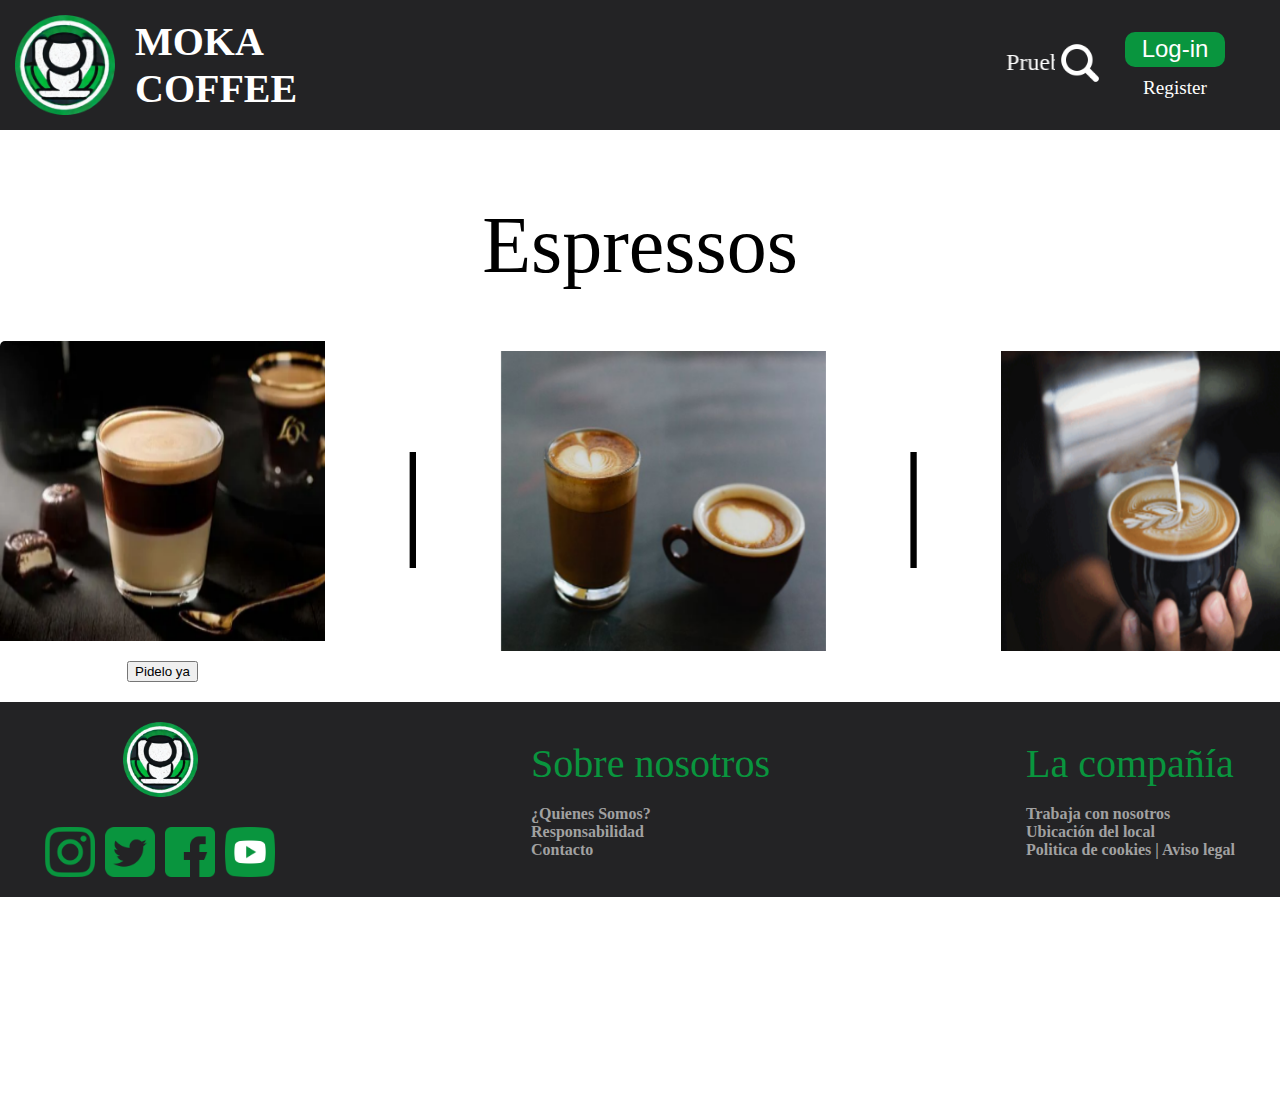
==== page2.html @ 599f0c46 "Empezada página 2" ====
<!DOCTYPE html>
<html lang="en">

<head>
    <meta charset="UTF-8">
    <meta http-equiv="X-UA-Compatible" content="IE=edge">
    <meta name="viewport" content="width=, initial-scale=1.0">
    <title>Document</title>
    <link rel="stylesheet" href="page2.css">

</head>

<body>
    <div class="header" id="myHeader">
        <div class="logoSpace">
            <img src="logorecortadoverde.png" class="logo" style="width: 100px; height: 100px;">
            <div class="Moka"><b class="tittle">MOKA COFFEE</b></div>
        </div>
        <div class="movingText">
            <marquee>Prueba nuestros nuevos cafes con un descuento hasta el próximo miércoles</marquee>
        </div>
        <div class="headerRightPart">
            <div class="lupa">
                <img src="lupab.png" style="width: 50px; height:50px">
            </div>
            <div class="loginSpace">
                <button class="loginButton">Log-in</button>
                <div class="registerButton">Register</div>
            </div>
        </div>
        <script>
            window.onscroll = function () { myFunction() };
            var header = document.getElementById("myHeader");
            var sticky = header.offsetTop;
            function myFunction() {
                if (window.pageYOffset > sticky) {
                    header.classList.add("sticky");
                } else {
                    header.classList.remove("sticky");
                }
            }
        </script>
    </div>
    <div class="body">
        <div class="productlist">
            <div class="rowtitle1">Espressos</div>
            <div class="listrow1">
                <div class="productrow Flipped">
                    <div class="imgdiv1">
                        <div class="textrow1"><button class="addbutton">Pidelo ya</button></div>
                        <img class="imgrow1" src="cafe bombón.png">
                    </div>
                    <div class="divisor">|</div>
                    <div class="imgdiv1">
                        <div class="textrow1"></div>
                        <img class="imgrow1" src="cafe cortado.png">
                    </div>
                    <div class="divisor">|</div>
                    <div class="imgdiv1">
                        <div class="textrow1"></div>
                        <img class="imgrow1" src="cafe late.png">
                    </div>
                    <div class="divisor">|</div>
                    <div class="imgdiv1">
                        <div class="textrow1"></div>
                        <img class="imgrow1" src="capuccino.png">
                    </div>
                    <div class="divisor">|</div>
                    <div class="imgdiv1">
                        <div class="textrow1"></div>
                        <img class="imgrow1" src="espresso.png">
                    </div>
                    <div class="divisor">|</div>
                    <div class="imgdiv1">
                        <div class="textrow1"></div>
                        <img class="imgrow1" src="ice coffee.png">
                    </div>
                    <div class="divisor">|</div>
                </div>
            </div>
            <div class="productrow"></div>
            <div class="productrow"></div>
        </div>
        <div class="footer">
            <div class="firstpartfooter">
                <div class="footerlogo"><img class="footerlogo" src="logorecortadoverde.png" alt=""></div>
                <div class="footersocial">
                    <img src="instagram.png" alt="" style="width: 50px; height:50px;">
                    <img src="signo-de-twitter.png" alt="" style="width: 50px; height:50px;">
                    <img src="facebook.png" alt="" style="width: 50px; height:50px;">
                    <img src="youtube.png" alt="" style="width: 50px; height:50px;">
                </div>
            </div>
            <div class="secondpartfooter">
                <div class="aboutus"><a>Sobre nosotros</a><br> <b>¿Quienes Somos?<br>Responsabilidad<br>Contacto</b>
                </div>
            </div>
            <div class="secondpartfooter">
                <div class="aboutus"><a>La compañía</a><br> <b>Trabaja con nosotros<br>Ubicación del local<br>Politica
                        de cookies | Aviso legal</b>
                </div>
            </div>
        </div>
</body>

</html>
---- page2.css ----
@import url('https://fonts.cdnfonts.com/css/gill-sans-nova-cond-ultra-bold');

html,
body,
main {
    width: 100%;
    height: 100%;
    margin: 0;
    padding: 0;
}

body {
    background-color: white;
}


.header {
    display: flex;
    flex-direction: row;
    background-color: #232325;
    justify-content: space-between;
    padding: 15px;
    align-items: center;
    width: 100%;
    position: fixed;
    z-index: 1;
    top: 0;
    left: 0;
}

.logoSpace {
    align-items: center;
    display: flex;
    flex-direction: row;
    gap: 20px;
}

.headerRightPart {
    display: flex;
    flex-direction: row;
    align-items: center;
    padding-right: 40px;
    gap: 20px;
}

.loginSpace {
    display: flex;
    flex-direction: column;
    align-items: center;
    gap: 10px;
}

.loginButton {
    border-radius: 10px;
    background-color: #09953e;
    width: 100px;
    height: 35px;
    font-size: x-large;
    color: white;
    border: 10px black;

}

.registerButton {
    color: white;
    font-size: 120%;
}

.Moka {
    font-family: 'Gill Sans Nova Cond Ultra Bold';
    font-size: 250%;
    color: white;
    font-weight: 900;

}

.movingText {
    color: white;
    font-family: 'Gill Sans Nova Cond Ultra Bold';
    font-size: 150%;
}

.sticky {

    top: 0;
    width: 100%;
}

* {
    box-sizing: border-box
}

.slideshow-container {
    margin: auto;
    z-index: 0;
    width: 100%;
}

.mySlides {
    display: none;
}

.fade {
    animation-name: fade;
    animation-duration: 1.5s;
}

.footer {
    background-color: #232325;
    display: flex;
    flex-direction: row;
    justify-content: space-between;
    align-items: center;
    padding: 20px 45px;
}

.firstpartfooter {
    display: flex;
    flex-direction: column;
    justify-content: space-between;
    align-items: center;
    gap: 30px;
}

.footersocial {
    display: flex;
    flex-direction: row;
    gap: 10px;
}

a {
    color: #09953e;
    font-size: 250%;
}

.b {
    color: rgb(134, 134, 134);
}

.lowerfooter {
    display: flex;
    flex-direction: row;
    align-items: center;
    justify-content: space-between;
}

.footerlogo {
    width: 75px;
    height: 75px;
}

.aboutus {
    display: flex;
    flex-direction: column;
}

b {
    color: rgb(161, 161, 161);
}

.tittle {
    color: white;
}


.productlist {
    display: flex;
    flex-direction: column;
    margin-top: 200px;
}

.productrow {
    display: flex;
    flex-direction: row;
    gap: 75px;
}


div.productrow {
    background-color: rgb(255, 255, 255);
    overflow: auto;
    white-space: nowrap;
    color: black;
}

div.productrow a {
    display: inline-block;
    color: white;
    text-align: center;
    padding: 14px;
    text-decoration: none;
}

div.productrow a:hover {
    background-color: #777;
}

.imgrow1 {
    width: 325px;
    height: 300px;
}

.rowtitle1 {
    font-size: 500%;
    color: rgb(0, 0, 0);
    margin-bottom: 50px;
    text-align: center;
}

.listrow1 {
    color: rgb(0, 0, 0);
    text-align: center;
}

.productrow {
    height: auto;
    width: auto;
    overflow-y: auto;
    background-color: green;
    border-radius: 5px;
    margin: 0 auto;
    align-items: center;
}



.Flipped,
.Flipped .imgrow1 {
    transform: rotateX(180deg);
}


::-webkit-scrollbar {
    width: 5px;
}


::-webkit-scrollbar-track {
    background: gainsboro;

}

::-webkit-scrollbar-thumb {
    background: #09953e;

}

::-webkit-scrollbar-thumb:hover {
    background: #2212;
}

.imgdiv1 {
    display: flex;
    flex-direction: column;
}

.textrow1 {
    transform: rotateX(180deg);
    text-align: center;
    font-size: 200%;
    align-items: center;
    display: flex;
    flex-direction: row;
    justify-content:center;
    padding: 20px;
}

.divisor {
    font-size: 800%;
}
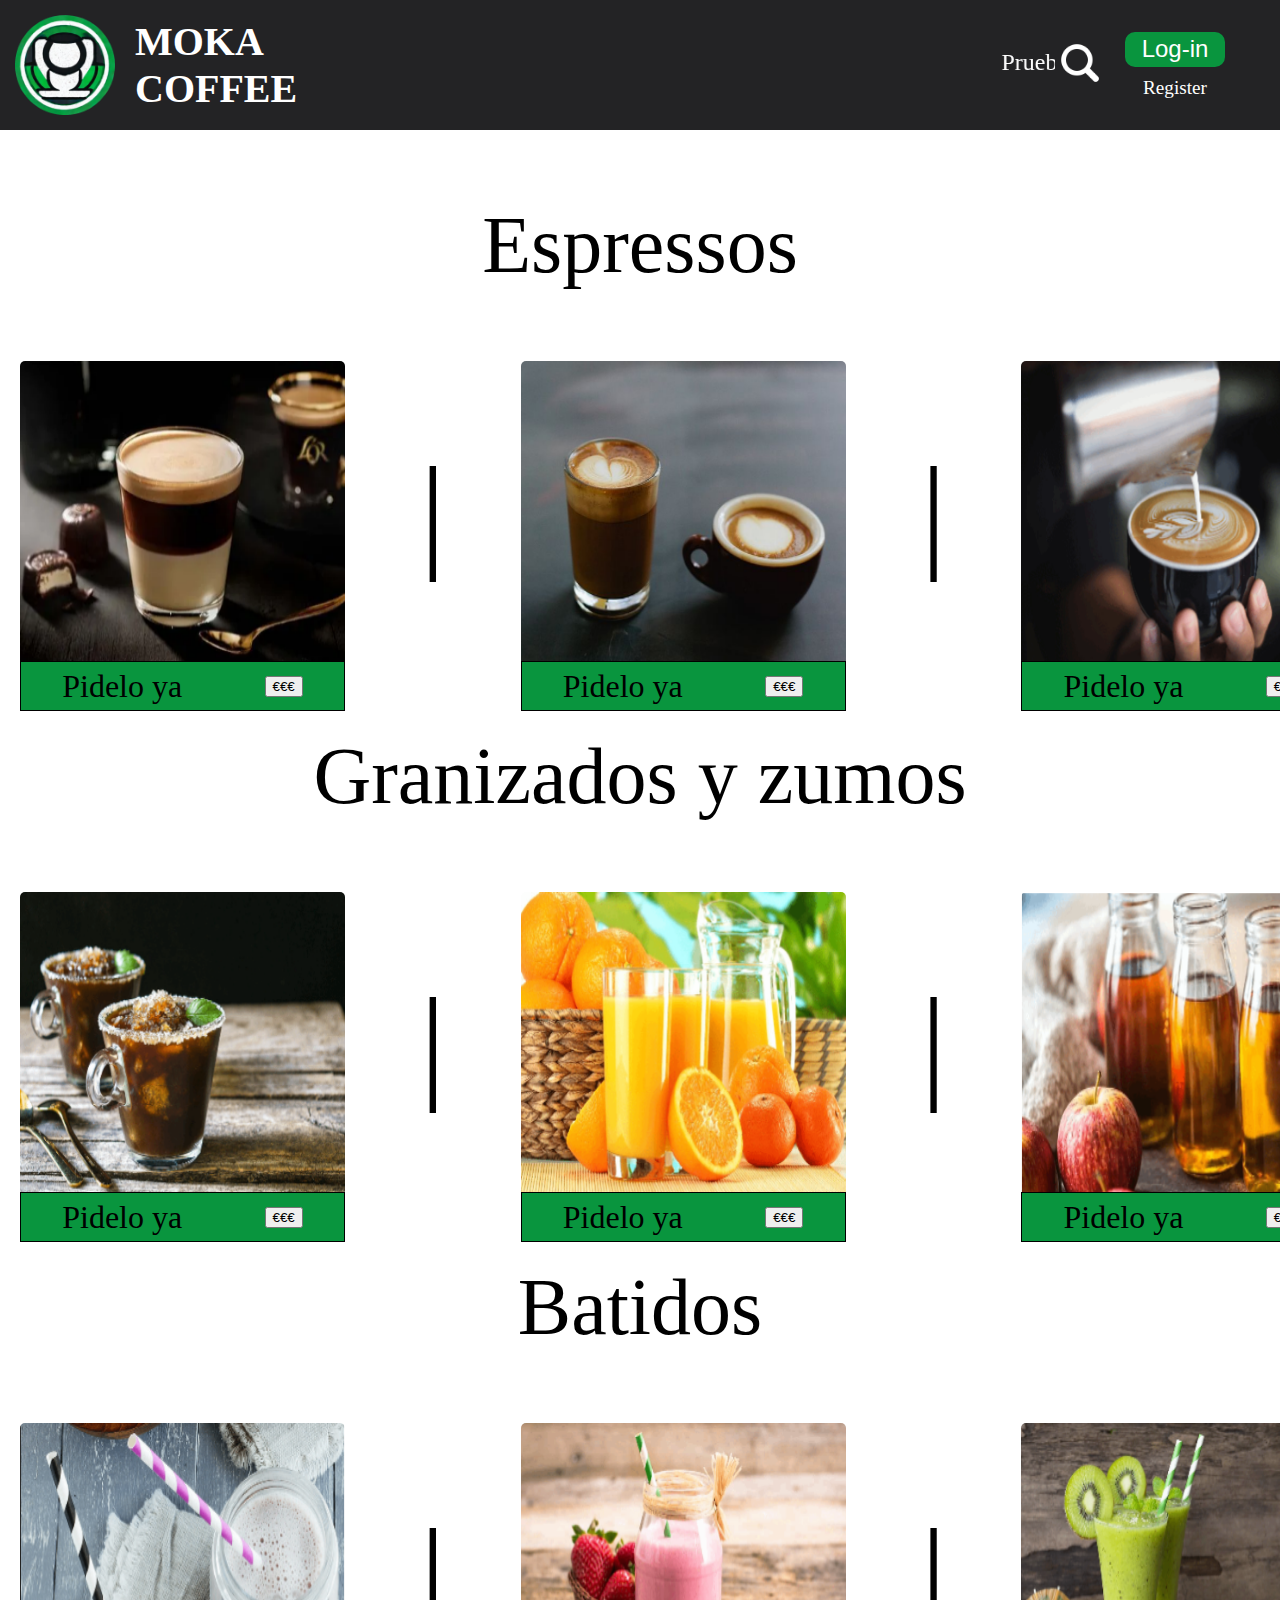
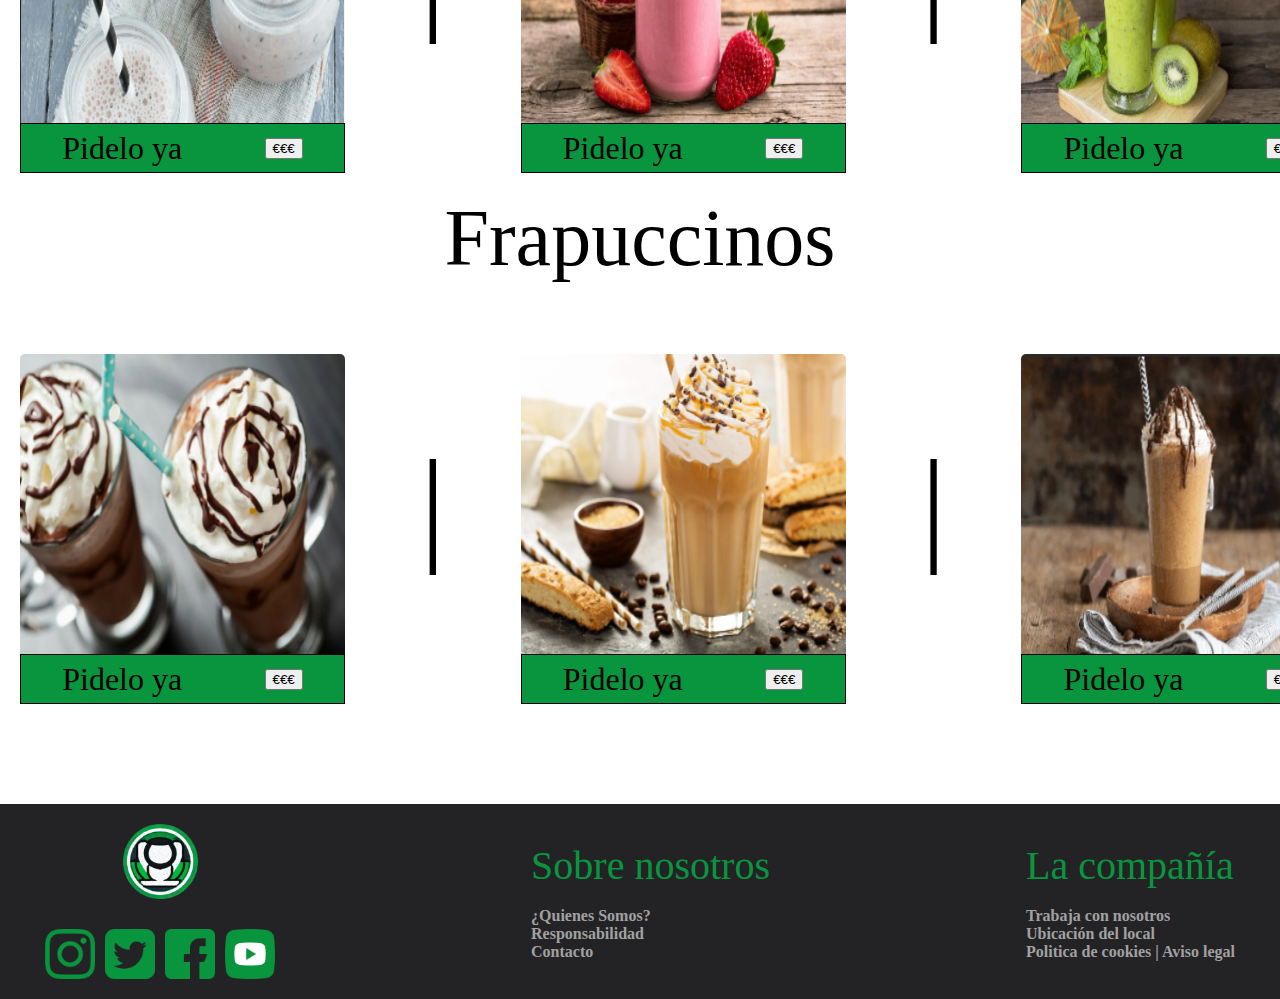
==== commit a569fddc: "Avanzada pa" ====
--- a/page2.html
+++ b/page2.html
@@ -13,7 +13,7 @@
 <body>
     <div class="header" id="myHeader">
         <div class="logoSpace">
-            <img src="logorecortadoverde.png" class="logo" style="width: 100px; height: 100px;">
+            <img src="imagenes/logorecortadoverde.png" class="logo" style="width: 100px; height: 100px;">
             <div class="Moka"><b class="tittle">MOKA COFFEE</b></div>
         </div>
         <div class="movingText">
@@ -21,7 +21,7 @@
         </div>
         <div class="headerRightPart">
             <div class="lupa">
-                <img src="lupab.png" style="width: 50px; height:50px">
+                <img src="imagenes/lupab.png" style="width: 50px; height:50px">
             </div>
             <div class="loginSpace">
                 <button class="loginButton">Log-in</button>
@@ -47,60 +47,203 @@
             <div class="listrow1">
                 <div class="productrow Flipped">
                     <div class="imgdiv1">
-                        <div class="textrow1"><button class="addbutton">Pidelo ya</button></div>
-                        <img class="imgrow1" src="cafe bombón.png">
-                    </div>
-                    <div class="divisor">|</div>
-                    <div class="imgdiv1">
-                        <div class="textrow1"></div>
-                        <img class="imgrow1" src="cafe cortado.png">
-                    </div>
-                    <div class="divisor">|</div>
-                    <div class="imgdiv1">
-                        <div class="textrow1"></div>
-                        <img class="imgrow1" src="cafe late.png">
-                    </div>
-                    <div class="divisor">|</div>
-                    <div class="imgdiv1">
-                        <div class="textrow1"></div>
-                        <img class="imgrow1" src="capuccino.png">
-                    </div>
-                    <div class="divisor">|</div>
-                    <div class="imgdiv1">
-                        <div class="textrow1"></div>
-                        <img class="imgrow1" src="espresso.png">
-                    </div>
-                    <div class="divisor">|</div>
-                    <div class="imgdiv1">
-                        <div class="textrow1"></div>
-                        <img class="imgrow1" src="ice coffee.png">
-                    </div>
-                    <div class="divisor">|</div>
-                </div>
-            </div>
-            <div class="productrow"></div>
-            <div class="productrow"></div>
-        </div>
-        <div class="footer">
-            <div class="firstpartfooter">
-                <div class="footerlogo"><img class="footerlogo" src="logorecortadoverde.png" alt=""></div>
-                <div class="footersocial">
-                    <img src="instagram.png" alt="" style="width: 50px; height:50px;">
-                    <img src="signo-de-twitter.png" alt="" style="width: 50px; height:50px;">
-                    <img src="facebook.png" alt="" style="width: 50px; height:50px;">
-                    <img src="youtube.png" alt="" style="width: 50px; height:50px;">
-                </div>
-            </div>
-            <div class="secondpartfooter">
-                <div class="aboutus"><a>Sobre nosotros</a><br> <b>¿Quienes Somos?<br>Responsabilidad<br>Contacto</b>
-                </div>
-            </div>
-            <div class="secondpartfooter">
-                <div class="aboutus"><a>La compañía</a><br> <b>Trabaja con nosotros<br>Ubicación del local<br>Politica
-                        de cookies | Aviso legal</b>
-                </div>
-            </div>
-        </div>
+                        <div class="textrow1">
+                            <div class="addbutton">Pidelo ya<button class="price">€€€</button></div>
+                        </div>
+                        <img class="imgrow1" src="imagenes/cafe bombón.png">
+                    </div>
+                    <div class="divisor">|</div>
+                    <div class="imgdiv1">
+                        <div class="textrow1">
+                            <div class="addbutton">Pidelo ya<button class="price">€€€</button></div>
+                        </div>
+                        <img class="imgrow1" src="imagenes/cafe cortado.png">
+                    </div>
+                    <div class="divisor">|</div>
+                    <div class="imgdiv1">
+                        <div class="textrow1">
+                            <div class="addbutton">Pidelo ya<button class="price">€€€</button></div>
+                        </div>
+                        <img class="imgrow1" src="imagenes/cafe late.png">
+                    </div>
+                    <div class="divisor">|</div>
+                    <div class="imgdiv1">
+                        <div class="textrow1">
+                            <div class="addbutton">Pidelo ya<button class="price">€€€</button></div>
+                        </div>
+                        <img class="imgrow1" src="imagenes/capuccino.png">
+                    </div>
+                    <div class="divisor">|</div>
+                    <div class="imgdiv1">
+                        <div class="textrow1">
+                            <div class="addbutton">Pidelo ya<button class="price">€€€</button></div>
+                        </div>
+                        <img class="imgrow1" src="imagenes/espresso.png">
+                    </div>
+                    <div class="divisor">|</div>
+                    <div class="imgdiv1">
+                        <div class="textrow1">
+                            <div class="addbutton">Pidelo ya<button class="price">€€€</button></div>
+                        </div>
+                        <img class="imgrow1" src="imagenes/ice coffee.png">
+                    </div>
+                </div>
+                <div class="rowtitle1">Granizados y zumos</div>
+                <div class="listrow1">
+                    <div class="productrow Flipped">
+                        <div class="imgdiv1">
+                            <div class="textrow1">
+                                <div class="addbutton">Pidelo ya<button class="price">€€€</button></div>
+                            </div>
+                            <img class="imgrow1" src="row2/Cafeg.PNG">
+                        </div>
+                        <div class="divisor">|</div>
+                        <div class="imgdiv1">
+                            <div class="textrow1">
+                                <div class="addbutton">Pidelo ya<button class="price">€€€</button></div>
+                            </div>
+                            <img class="imgrow1" src="row2/naranja.PNG">
+                        </div>
+                        <div class="divisor">|</div>
+                        <div class="imgdiv1">
+                            <div class="textrow1">
+                                <div class="addbutton">Pidelo ya<button class="price">€€€</button></div>
+                            </div>
+                            <img class="imgrow1" src="row2/manzana.png">
+                        </div>
+                        <div class="divisor">|</div>
+                        <div class="imgdiv1">
+                            <div class="textrow1">
+                                <div class="addbutton">Pidelo ya<button class="price">€€€</button></div>
+                            </div>
+                            <img class="imgrow1" src="row2/limon.PNG">
+                        </div>
+                        <div class="divisor">|</div>
+                        <div class="imgdiv1">
+                            <div class="textrow1">
+                                <div class="addbutton">Pidelo ya<button class="price">€€€</button></div>
+                            </div>
+                            <img class="imgrow1" src="row2/fresa.PNG">
+                        </div>
+                    </div>
+                </div>
+                <div class="rowtitle1">Batidos</div>
+                <div class="listrow1">
+                    <div class="productrow Flipped">
+                        <div class="imgdiv1">
+                            <div class="textrow1">
+                                <div class="addbutton">Pidelo ya<button class="price">€€€</button></div>
+                            </div>
+                            <img class="imgrow1" src="row3/coco.PNG">
+                        </div>
+                        <div class="divisor">|</div>
+                        <div class="imgdiv1">
+                            <div class="textrow1">
+                                <div class="addbutton">Pidelo ya<button class="price">€€€</button></div>
+                            </div>
+                            <img class="imgrow1" src="row3/fresab.png">
+                        </div>
+                        <div class="divisor">|</div>
+                        <div class="imgdiv1">
+                            <div class="textrow1">
+                                <div class="addbutton">Pidelo ya<button class="price">€€€</button></div>
+                            </div>
+                            <img class="imgrow1" src="row3/kiwi.PNG">
+                        </div>
+                        <div class="divisor">|</div>
+                        <div class="imgdiv1">
+                            <div class="textrow1">
+                                <div class="addbutton">Pidelo ya<button class="price">€€€</button></div>
+                            </div>
+                            <img class="imgrow1" src="row3/mango.PNG">
+                        </div>
+                        <div class="divisor">|</div>
+                        <div class="imgdiv1">
+                            <div class="textrow1">
+                                <div class="addbutton">Pidelo ya<button class="price">€€€</button></div>
+                            </div>
+                            <img class="imgrow1" src="row3/chocolate.jpg">
+                        </div>
+                    </div>
+                </div>
+                <div class="rowtitle1">Frapuccinos</div>
+                <div class="listrow1">
+                    <div class="productrow Flipped">
+                        <div class="imgdiv1">
+                            <div class="textrow1">
+                                <div class="addbutton">Pidelo ya<button class="price">€€€</button></div>
+                            </div>
+                            <img class="imgrow1" src="row4/f1.PNG">
+                        </div>
+                        <div class="divisor">|</div>
+                        <div class="imgdiv1">
+                            <div class="textrow1">
+                                <div class="addbutton">Pidelo ya<button class="price">€€€</button></div>
+                            </div>
+                            <img class="imgrow1" src="row4/f2.png">
+                        </div>
+                        <div class="divisor">|</div>
+                        <div class="imgdiv1">
+                            <div class="textrow1">
+                                <div class="addbutton">Pidelo ya<button class="price">€€€</button></div>
+                            </div>
+                            <img class="imgrow1" src="row4/f3.PNG">
+                        </div>
+                        <div class="divisor">|</div>
+                        <div class="imgdiv1">
+                            <div class="textrow1">
+                                <div class="addbutton">Pidelo ya<button class="price">€€€</button></div>
+                            </div>
+                            <img class="imgrow1" src="row4/f4.jpg">
+                        </div>
+                        <div class="divisor">|</div>
+                        <div class="imgdiv1">
+                            <div class="textrow1">
+                                <div class="addbutton">Pidelo ya<button class="price">€€€</button></div>
+                            </div>
+                            <img class="imgrow1" src="row4/f5.jpg">
+                        </div>
+                        <div class="divisor">|</div>
+                        <div class="imgdiv1">
+                            <div class="textrow1">
+                                <div class="addbutton">Pidelo ya<button class="price">€€€</button></div>
+                            </div>
+                            <img class="imgrow1" src="row4/f6.jpg">
+                        </div>
+                        <div class="divisor">|</div>
+                        <div class="imgdiv1">
+                            <div class="textrow1">
+                                <div class="addbutton">Pidelo ya<button class="price">€€€</button></div>
+                            </div>
+                            <img class="imgrow1" src="row4/f7.jpg">
+                        </div>
+                        <div class="divisor">|</div>
+                    </div>
+                </div>
+                <div class="productrow"></div>
+                <div class="productrow"></div>
+            </div>
+            <div class="footer">
+                <div class="firstpartfooter">
+                    <div class="footerlogo"><img class="footerlogo" src="imagenes/logorecortadoverde.png" alt=""></div>
+                    <div class="footersocial">
+                        <img src="imagenes/instagram.png" alt="" style="width: 50px; height:50px;">
+                        <img src="imagenes/signo-de-twitter.png" alt="" style="width: 50px; height:50px;">
+                        <img src="imagenes/facebook.png" alt="" style="width: 50px; height:50px;">
+                        <img src="imagenes/youtube.png" alt="" style="width: 50px; height:50px;">
+                    </div>
+                </div>
+                <div class="secondpartfooter">
+                    <div class="aboutus"><a>Sobre nosotros</a><br> <b>¿Quienes Somos?<br>Responsabilidad<br>Contacto</b>
+                    </div>
+                </div>
+                <div class="secondpartfooter">
+                    <div class="aboutus"><a>La compañía</a><br> <b>Trabaja con nosotros<br>Ubicación del
+                            local<br>Politica
+                            de cookies | Aviso legal</b>
+                    </div>
+                </div>
+            </div>
 </body>
 
 </html>--- a/page2.css
+++ b/page2.css
@@ -198,6 +198,7 @@
 .imgrow1 {
     width: 325px;
     height: 300px;
+    border-radius: 5px 5px 0px 0px;
 }
 
 .rowtitle1 {
@@ -220,6 +221,7 @@
     border-radius: 5px;
     margin: 0 auto;
     align-items: center;
+    padding: 20px;
 }
 
 
@@ -261,10 +263,20 @@
     align-items: center;
     display: flex;
     flex-direction: row;
-    justify-content:center;
-    padding: 20px;
+    justify-content: center;
 }
 
 .divisor {
     font-size: 800%;
+}
+
+.addbutton {
+    width: 325px;
+    height: 50px;
+    align-items: center;
+    background-color: #09953e;
+    border: 1px black solid;
+    display: flex;
+    flex-direction: row;
+    justify-content: space-around;
 }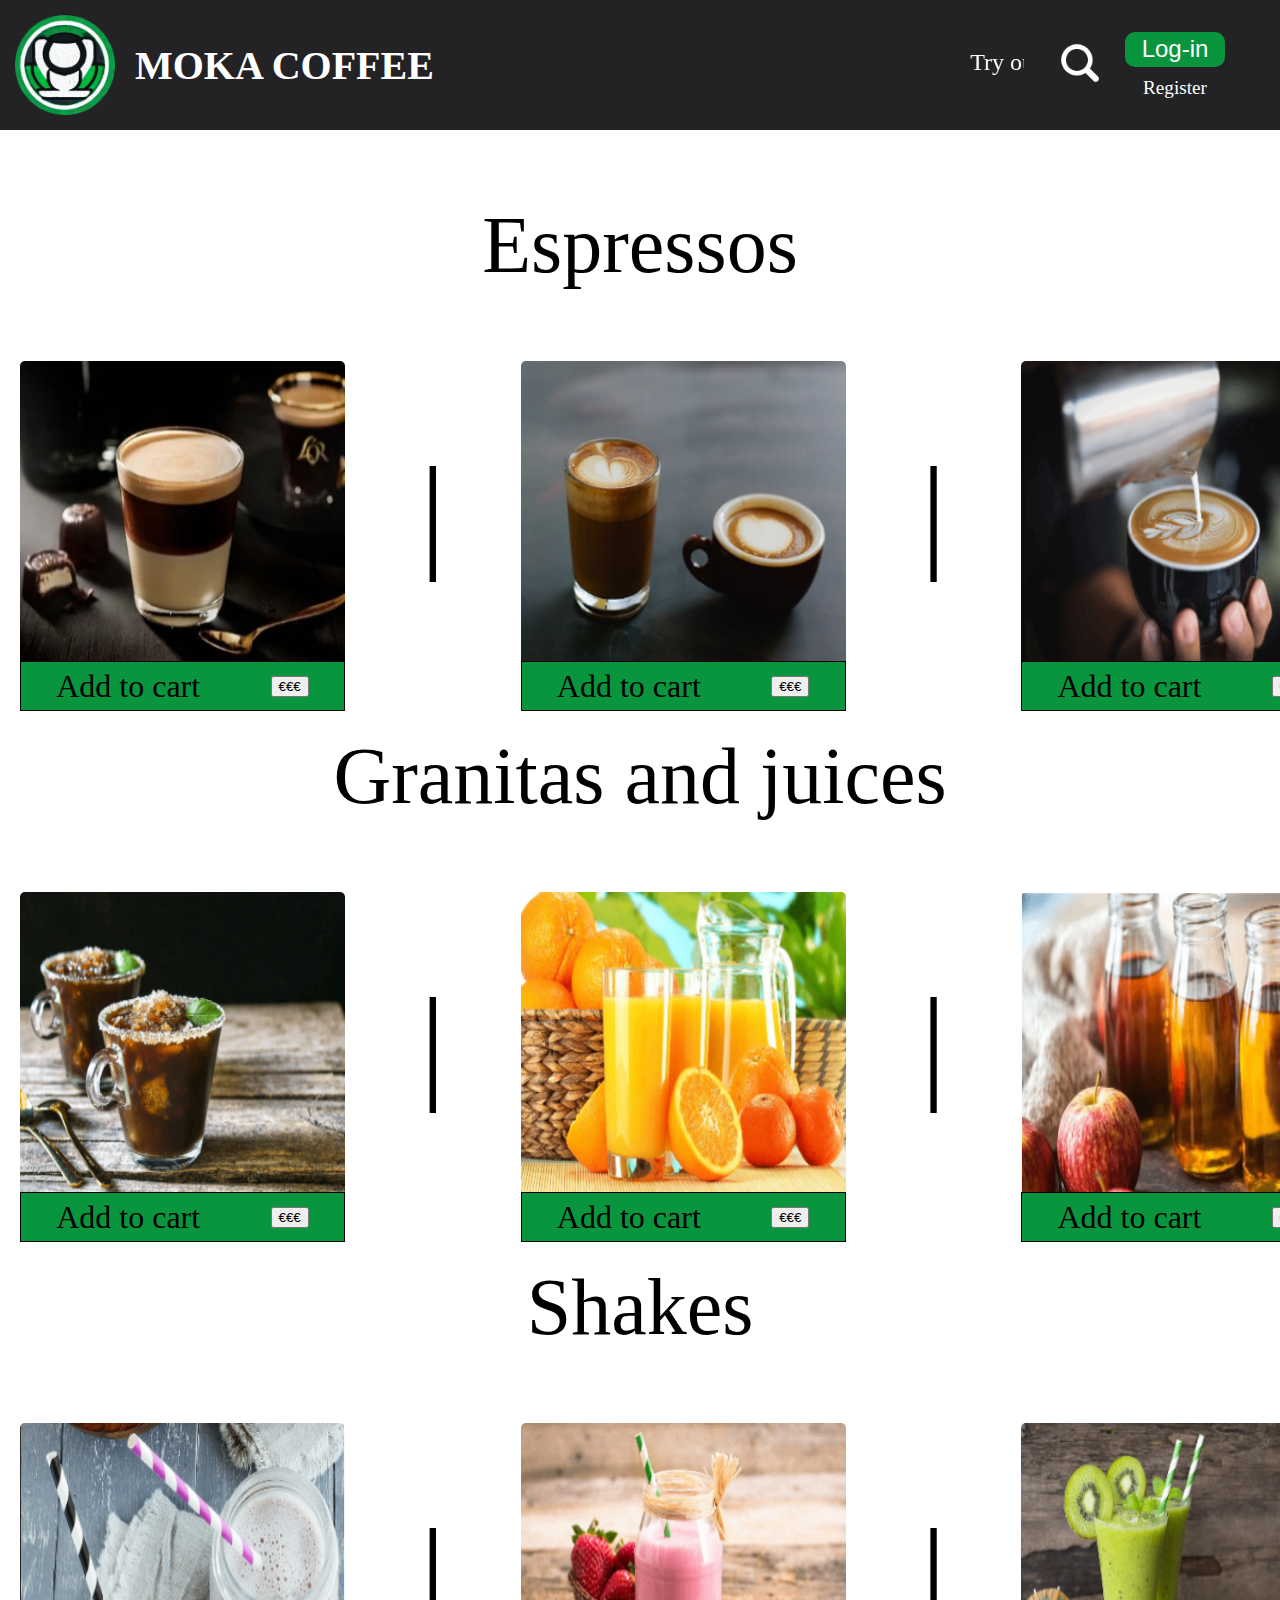
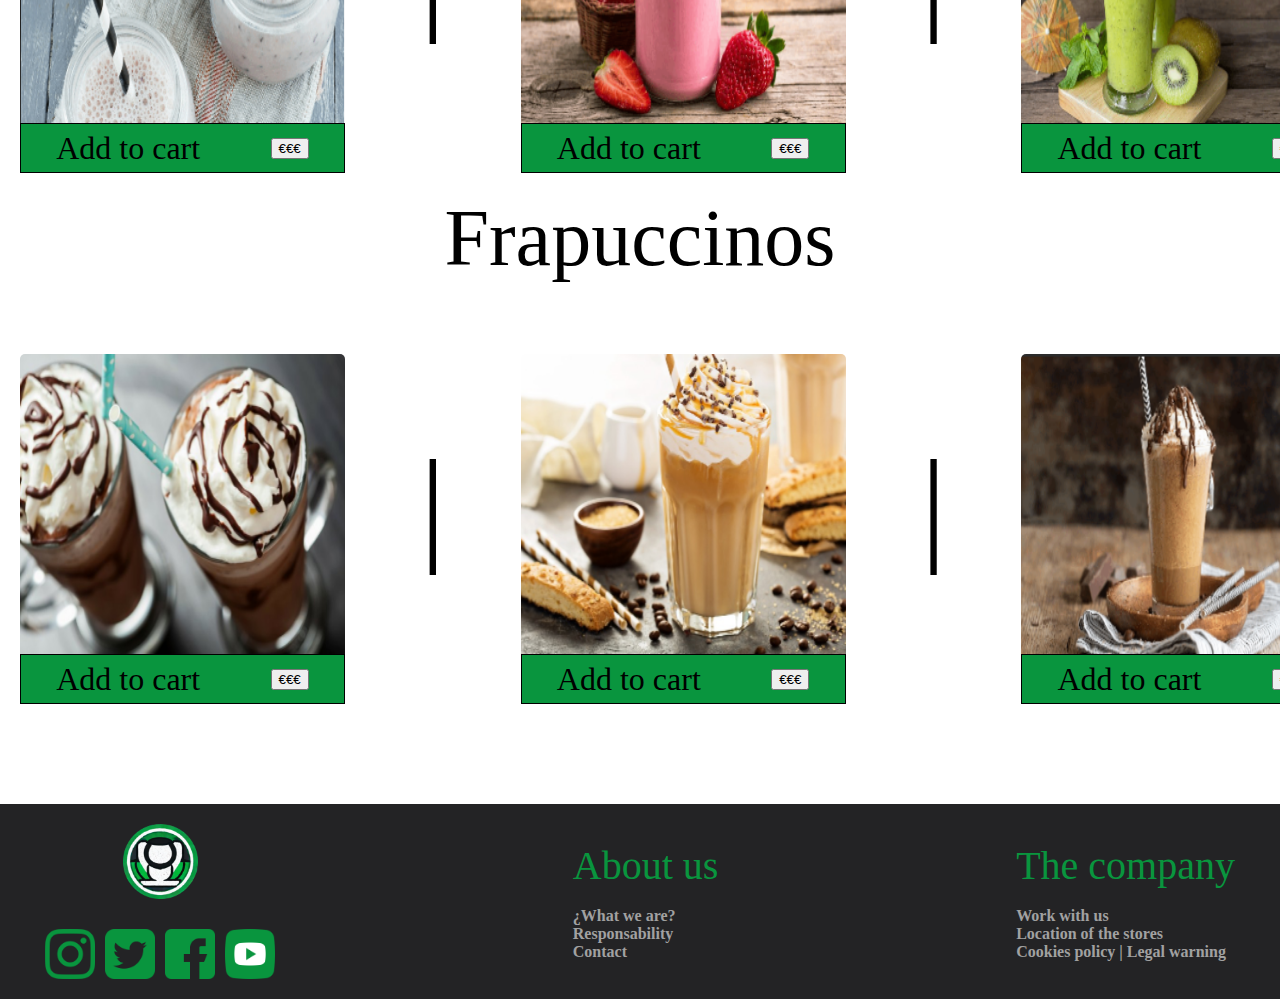
==== commit 653c747e: "Pasada página 2 a Inglés" ====
--- a/page2.html
+++ b/page2.html
@@ -17,7 +17,7 @@
             <div class="Moka"><b class="tittle">MOKA COFFEE</b></div>
         </div>
         <div class="movingText">
-            <marquee>Prueba nuestros nuevos cafes con un descuento hasta el próximo miércoles</marquee>
+            <marquee>Try our new coffees with a discount until next Wednesday</marquee>
         </div>
         <div class="headerRightPart">
             <div class="lupa">
@@ -48,119 +48,119 @@
                 <div class="productrow Flipped">
                     <div class="imgdiv1">
                         <div class="textrow1">
-                            <div class="addbutton">Pidelo ya<button class="price">€€€</button></div>
+                            <div class="addbutton">Add to cart<button class="price">€€€</button></div>
                         </div>
                         <img class="imgrow1" src="imagenes/cafe bombón.png">
                     </div>
                     <div class="divisor">|</div>
                     <div class="imgdiv1">
                         <div class="textrow1">
-                            <div class="addbutton">Pidelo ya<button class="price">€€€</button></div>
+                            <div class="addbutton">Add to cart<button class="price">€€€</button></div>
                         </div>
                         <img class="imgrow1" src="imagenes/cafe cortado.png">
                     </div>
                     <div class="divisor">|</div>
                     <div class="imgdiv1">
                         <div class="textrow1">
-                            <div class="addbutton">Pidelo ya<button class="price">€€€</button></div>
+                            <div class="addbutton">Add to cart<button class="price">€€€</button></div>
                         </div>
                         <img class="imgrow1" src="imagenes/cafe late.png">
                     </div>
                     <div class="divisor">|</div>
                     <div class="imgdiv1">
                         <div class="textrow1">
-                            <div class="addbutton">Pidelo ya<button class="price">€€€</button></div>
+                            <div class="addbutton">Add to cart<button class="price">€€€</button></div>
                         </div>
                         <img class="imgrow1" src="imagenes/capuccino.png">
                     </div>
                     <div class="divisor">|</div>
                     <div class="imgdiv1">
                         <div class="textrow1">
-                            <div class="addbutton">Pidelo ya<button class="price">€€€</button></div>
+                            <div class="addbutton">Add to cart<button class="price">€€€</button></div>
                         </div>
                         <img class="imgrow1" src="imagenes/espresso.png">
                     </div>
                     <div class="divisor">|</div>
                     <div class="imgdiv1">
                         <div class="textrow1">
-                            <div class="addbutton">Pidelo ya<button class="price">€€€</button></div>
+                            <div class="addbutton">Add to cart<button class="price">€€€</button></div>
                         </div>
                         <img class="imgrow1" src="imagenes/ice coffee.png">
                     </div>
                 </div>
-                <div class="rowtitle1">Granizados y zumos</div>
+                <div class="rowtitle1">Granitas and juices</div>
                 <div class="listrow1">
                     <div class="productrow Flipped">
                         <div class="imgdiv1">
                             <div class="textrow1">
-                                <div class="addbutton">Pidelo ya<button class="price">€€€</button></div>
+                                <div class="addbutton">Add to cart<button class="price">€€€</button></div>
                             </div>
                             <img class="imgrow1" src="row2/Cafeg.PNG">
                         </div>
                         <div class="divisor">|</div>
                         <div class="imgdiv1">
                             <div class="textrow1">
-                                <div class="addbutton">Pidelo ya<button class="price">€€€</button></div>
+                                <div class="addbutton">Add to cart<button class="price">€€€</button></div>
                             </div>
                             <img class="imgrow1" src="row2/naranja.PNG">
                         </div>
                         <div class="divisor">|</div>
                         <div class="imgdiv1">
                             <div class="textrow1">
-                                <div class="addbutton">Pidelo ya<button class="price">€€€</button></div>
+                                <div class="addbutton">Add to cart<button class="price">€€€</button></div>
                             </div>
                             <img class="imgrow1" src="row2/manzana.png">
                         </div>
                         <div class="divisor">|</div>
                         <div class="imgdiv1">
                             <div class="textrow1">
-                                <div class="addbutton">Pidelo ya<button class="price">€€€</button></div>
+                                <div class="addbutton">Add to cart<button class="price">€€€</button></div>
                             </div>
                             <img class="imgrow1" src="row2/limon.PNG">
                         </div>
                         <div class="divisor">|</div>
                         <div class="imgdiv1">
                             <div class="textrow1">
-                                <div class="addbutton">Pidelo ya<button class="price">€€€</button></div>
+                                <div class="addbutton">Add to cart<button class="price">€€€</button></div>
                             </div>
                             <img class="imgrow1" src="row2/fresa.PNG">
                         </div>
                     </div>
                 </div>
-                <div class="rowtitle1">Batidos</div>
+                <div class="rowtitle1">Shakes</div>
                 <div class="listrow1">
                     <div class="productrow Flipped">
                         <div class="imgdiv1">
                             <div class="textrow1">
-                                <div class="addbutton">Pidelo ya<button class="price">€€€</button></div>
+                                <div class="addbutton">Add to cart<button class="price">€€€</button></div>
                             </div>
                             <img class="imgrow1" src="row3/coco.PNG">
                         </div>
                         <div class="divisor">|</div>
                         <div class="imgdiv1">
                             <div class="textrow1">
-                                <div class="addbutton">Pidelo ya<button class="price">€€€</button></div>
+                                <div class="addbutton">Add to cart<button class="price">€€€</button></div>
                             </div>
                             <img class="imgrow1" src="row3/fresab.png">
                         </div>
                         <div class="divisor">|</div>
                         <div class="imgdiv1">
                             <div class="textrow1">
-                                <div class="addbutton">Pidelo ya<button class="price">€€€</button></div>
+                                <div class="addbutton">Add to cart<button class="price">€€€</button></div>
                             </div>
                             <img class="imgrow1" src="row3/kiwi.PNG">
                         </div>
                         <div class="divisor">|</div>
                         <div class="imgdiv1">
                             <div class="textrow1">
-                                <div class="addbutton">Pidelo ya<button class="price">€€€</button></div>
+                                <div class="addbutton">Add to cart<button class="price">€€€</button></div>
                             </div>
                             <img class="imgrow1" src="row3/mango.PNG">
                         </div>
                         <div class="divisor">|</div>
                         <div class="imgdiv1">
                             <div class="textrow1">
-                                <div class="addbutton">Pidelo ya<button class="price">€€€</button></div>
+                                <div class="addbutton">Add to cart<button class="price">€€€</button></div>
                             </div>
                             <img class="imgrow1" src="row3/chocolate.jpg">
                         </div>
@@ -171,49 +171,49 @@
                     <div class="productrow Flipped">
                         <div class="imgdiv1">
                             <div class="textrow1">
-                                <div class="addbutton">Pidelo ya<button class="price">€€€</button></div>
+                                <div class="addbutton">Add to cart<button class="price">€€€</button></div>
                             </div>
                             <img class="imgrow1" src="row4/f1.PNG">
                         </div>
                         <div class="divisor">|</div>
                         <div class="imgdiv1">
                             <div class="textrow1">
-                                <div class="addbutton">Pidelo ya<button class="price">€€€</button></div>
+                                <div class="addbutton">Add to cart<button class="price">€€€</button></div>
                             </div>
                             <img class="imgrow1" src="row4/f2.png">
                         </div>
                         <div class="divisor">|</div>
                         <div class="imgdiv1">
                             <div class="textrow1">
-                                <div class="addbutton">Pidelo ya<button class="price">€€€</button></div>
+                                <div class="addbutton">Add to cart<button class="price">€€€</button></div>
                             </div>
                             <img class="imgrow1" src="row4/f3.PNG">
                         </div>
                         <div class="divisor">|</div>
                         <div class="imgdiv1">
                             <div class="textrow1">
-                                <div class="addbutton">Pidelo ya<button class="price">€€€</button></div>
+                                <div class="addbutton">Add to cart<button class="price">€€€</button></div>
                             </div>
                             <img class="imgrow1" src="row4/f4.jpg">
                         </div>
                         <div class="divisor">|</div>
                         <div class="imgdiv1">
                             <div class="textrow1">
-                                <div class="addbutton">Pidelo ya<button class="price">€€€</button></div>
+                                <div class="addbutton">Add to cart<button class="price">€€€</button></div>
                             </div>
                             <img class="imgrow1" src="row4/f5.jpg">
                         </div>
                         <div class="divisor">|</div>
                         <div class="imgdiv1">
                             <div class="textrow1">
-                                <div class="addbutton">Pidelo ya<button class="price">€€€</button></div>
+                                <div class="addbutton">Add to cart<button class="price">€€€</button></div>
                             </div>
                             <img class="imgrow1" src="row4/f6.jpg">
                         </div>
                         <div class="divisor">|</div>
                         <div class="imgdiv1">
                             <div class="textrow1">
-                                <div class="addbutton">Pidelo ya<button class="price">€€€</button></div>
+                                <div class="addbutton">Add to cart<button class="price">€€€</button></div>
                             </div>
                             <img class="imgrow1" src="row4/f7.jpg">
                         </div>
@@ -225,22 +225,21 @@
             </div>
             <div class="footer">
                 <div class="firstpartfooter">
-                    <div class="footerlogo"><img class="footerlogo" src="imagenes/logorecortadoverde.png" alt=""></div>
+                    <div class="footerlogo"><img class="footerlogo" src="logorecortadoverde.png" alt=""></div>
                     <div class="footersocial">
-                        <img src="imagenes/instagram.png" alt="" style="width: 50px; height:50px;">
-                        <img src="imagenes/signo-de-twitter.png" alt="" style="width: 50px; height:50px;">
-                        <img src="imagenes/facebook.png" alt="" style="width: 50px; height:50px;">
-                        <img src="imagenes/youtube.png" alt="" style="width: 50px; height:50px;">
+                        <img src="instagram.png" alt="" style="width: 50px; height:50px;">
+                        <img src="signo-de-twitter.png" alt="" style="width: 50px; height:50px;">
+                        <img src="facebook.png" alt="" style="width: 50px; height:50px;">
+                        <img src="youtube.png" alt="" style="width: 50px; height:50px;">
                     </div>
                 </div>
                 <div class="secondpartfooter">
-                    <div class="aboutus"><a>Sobre nosotros</a><br> <b>¿Quienes Somos?<br>Responsabilidad<br>Contacto</b>
+                    <div class="aboutus"><a>About us</a><br> <b>¿What we are?<br>Responsability<br>Contact</b>
                     </div>
                 </div>
                 <div class="secondpartfooter">
-                    <div class="aboutus"><a>La compañía</a><br> <b>Trabaja con nosotros<br>Ubicación del
-                            local<br>Politica
-                            de cookies | Aviso legal</b>
+                    <div class="aboutus"><a>The company</a><br> <b>Work with us<br>Location of the stores<br>Cookies
+                            policy | Legal warning</b>
                     </div>
                 </div>
             </div>
